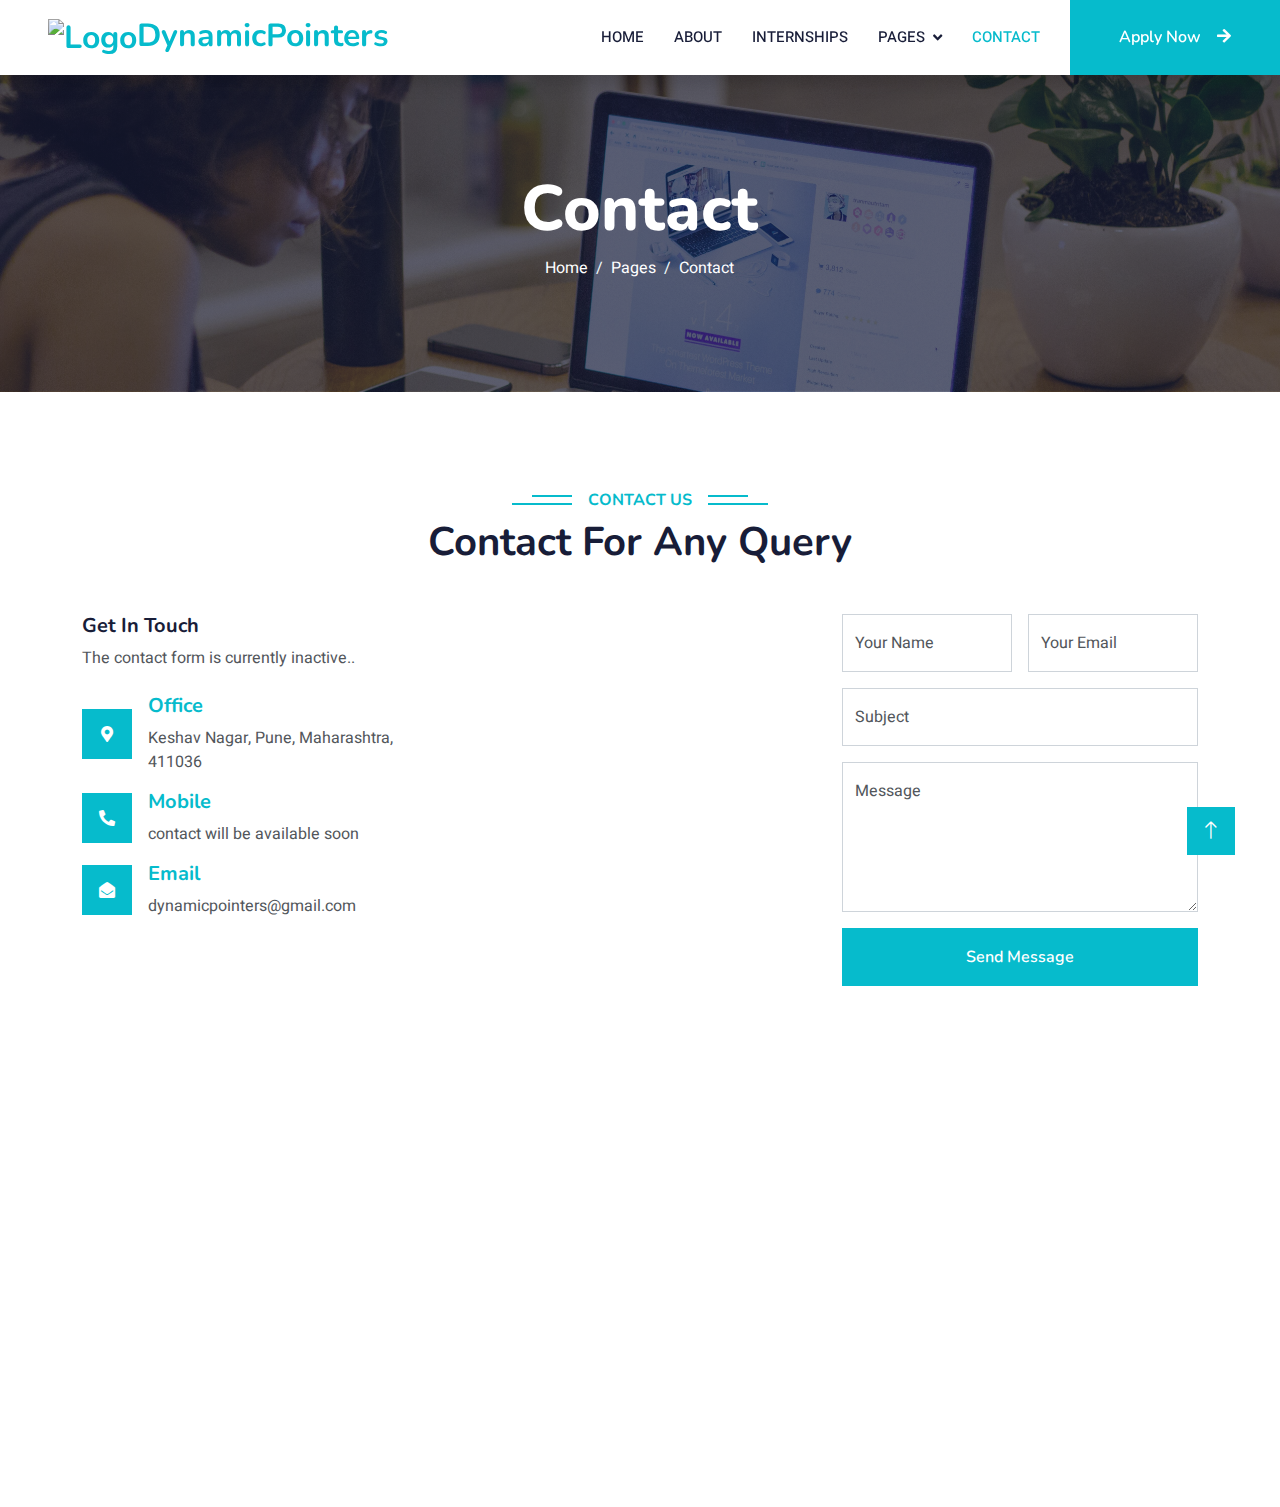
==== contact.html @ 5431453d "final website commit" ====
<!DOCTYPE html>
<html lang="en">

<head>
    <meta charset="utf-8">
    <title>DynamicPointer-World Class Internships</title>
    <meta content="width=device-width, initial-scale=1.0" name="viewport">
    <meta content="" name="keywords">
    <meta content="" name="description">

    <!-- Favicon -->
    <link href="img/favicon.ico" rel="icon">

    <!-- Google Web Fonts -->
    <link rel="preconnect" href="https://fonts.googleapis.com">
    <link rel="preconnect" href="https://fonts.gstatic.com" crossorigin>
    <link
        href="https://fonts.googleapis.com/css2?family=Heebo:wght@400;500;600&family=Nunito:wght@600;700;800&display=swap"
        rel="stylesheet">

    <!-- Icon Font Stylesheet -->
    <link href="https://cdnjs.cloudflare.com/ajax/libs/font-awesome/5.10.0/css/all.min.css" rel="stylesheet">
    <link href="https://cdn.jsdelivr.net/npm/bootstrap-icons@1.4.1/font/bootstrap-icons.css" rel="stylesheet">

    <!-- Libraries Stylesheet -->
    <link href="lib/animate/animate.min.css" rel="stylesheet">
    <link href="lib/owlcarousel/assets/owl.carousel.min.css" rel="stylesheet">

    <!-- Customized Bootstrap Stylesheet -->
    <link href="css/bootstrap.min.css" rel="stylesheet">

    <!-- Template Stylesheet -->
    <link href="css/style.css" rel="stylesheet">
</head>

<body>
    <!-- Spinner Start -->
    <div id="spinner"
        class="show bg-white position-fixed translate-middle w-100 vh-100 top-50 start-50 d-flex align-items-center justify-content-center">
        <div class="spinner-border text-primary" style="width: 3rem; height: 3rem;" role="status">
            <span class="sr-only">Loading...</span>
        </div>
    </div>
    <!-- Spinner End -->


    <!-- Navbar Start -->
    <nav class="navbar navbar-expand-lg bg-white navbar-light shadow sticky-top p-0">
        <a href="index.html" class="navbar-brand d-flex align-items-center px-4 px-lg-5">
            <h2 class="m-0 text-primary"><img src="mylogo.png" alt="Logo" class="logo-image"></i>DynamicPointers</h2>
        </a>
        <button type="button" class="navbar-toggler me-4" data-bs-toggle="collapse" data-bs-target="#navbarCollapse">
            <span class="navbar-toggler-icon"></span>
        </button>
        <div class="collapse navbar-collapse" id="navbarCollapse">
            <div class="navbar-nav ms-auto p-4 p-lg-0">
                <a href="index.html" class="nav-item nav-link">Home</a>
                <a href="about.html" class="nav-item nav-link">About</a>
                <a href="courses.html" class="nav-item nav-link">Internships</a>
                <div class="nav-item dropdown">
                    <a href="#" class="nav-link dropdown-toggle" data-bs-toggle="dropdown">Pages</a>
                    <div class="dropdown-menu fade-down m-0">
                        <a href="team.html" class="dropdown-item">Our Team</a>
                        <a href="testimonial.html" class="dropdown-item">Testimonial</a>
                        <a href="404.html" class="dropdown-item">404 Page</a>
                    </div>
                </div>
                <a href="contact.html" class="nav-item nav-link active">Contact</a>
            </div>
            <a href="https://docs.google.com/forms/d/e/1FAIpQLSdbz8KawDu999ex6ZNNZ3sDXcomk3PnUNqCn581esVLJ1L4Ig/viewform?usp=sf_link" class="btn btn-primary py-4 px-lg-5 d-none d-lg-block">Apply Now<i
                    class="fa fa-arrow-right ms-3"></i></a>
        </div>
    </nav>
    <!-- Navbar End -->


    <!-- Header Start -->
    <div class="container-fluid bg-primary py-5 mb-5 page-header">
        <div class="container py-5">
            <div class="row justify-content-center">
                <div class="col-lg-10 text-center">
                    <h1 class="display-3 text-white animated slideInDown">Contact</h1>
                    <nav aria-label="breadcrumb">
                        <ol class="breadcrumb justify-content-center">
                            <li class="breadcrumb-item"><a class="text-white" href="#">Home</a></li>
                            <li class="breadcrumb-item"><a class="text-white" href="#">Pages</a></li>
                            <li class="breadcrumb-item text-white active" aria-current="page">Contact</li>
                        </ol>
                    </nav>
                </div>
            </div>
        </div>
    </div>
    <!-- Header End -->


    <!-- Contact Start -->
    <div class="container-xxl py-5">
        <div class="container">
            <div class="text-center wow fadeInUp" data-wow-delay="0.1s">
                <h6 class="section-title bg-white text-center text-primary px-3">Contact Us</h6>
                <h1 class="mb-5">Contact For Any Query</h1>
            </div>
            <div class="row g-4">
                <div class="col-lg-4 col-md-6 wow fadeInUp" data-wow-delay="0.1s">
                    <h5>Get In Touch</h5>
                    <p class="mb-4">The contact form is currently inactive.</a>.</p>
                    <div class="d-flex align-items-center mb-3">
                        <div class="d-flex align-items-center justify-content-center flex-shrink-0 bg-primary"
                            style="width: 50px; height: 50px;">
                            <i class="fa fa-map-marker-alt text-white"></i>
                        </div>
                        <div class="ms-3">
                            <h5 class="text-primary">Office</h5>
                            <p class="mb-0">Keshav Nagar, Pune, Maharashtra, 411036</p>
                        </div>
                    </div>
                    <div class="d-flex align-items-center mb-3">
                        <div class="d-flex align-items-center justify-content-center flex-shrink-0 bg-primary"
                            style="width: 50px; height: 50px;">
                            <i class="fa fa-phone-alt text-white"></i>
                        </div>
                        <div class="ms-3">
                            <h5 class="text-primary">Mobile</h5>
                            <p class="mb-0">contact will be available soon</p>
                        </div>
                    </div>
                    <div class="d-flex align-items-center">
                        <div class="d-flex align-items-center justify-content-center flex-shrink-0 bg-primary"
                            style="width: 50px; height: 50px;">
                            <i class="fa fa-envelope-open text-white"></i>
                        </div>
                        <div class="ms-3">
                            <h5 class="text-primary">Email</h5>
                            <p class="mb-0">dynamicpointers@gmail.com</p>
                        </div>
                    </div>
                </div>
                <div class="col-lg-4 col-md-6 wow fadeInUp" data-wow-delay="0.3s">

                    <iframe
                        src="https://www.google.com/maps/embed?pb=!1m18!1m12!1m3!1d15131.925093896542!2d73.93415852988396!3d18.52974836649881!2m3!1f0!2f0!3f0!3m2!1i1024!2i768!4f13.1!3m3!1m2!1s0x3bc2c228ac984f35%3A0x114778807fe35c0!2sKeshav%20Nagar%2C%20Mundhwa%2C%20Pune%2C%20Maharashtra%20411036!5e0!3m2!1sen!2sin!4v1685007229059!5m2!1sen!2sin"
                        frameborder="0" style="min-height: 300px; border:0;" allowfullscreen="" aria-hidden="false"
                        tabindex="0">></iframe>


                    <!-- <iframe class="position-relative rounded w-100 h-100"
                        src="https://www.google.com/maps/embed?pb=!1m18!1m12!1m3!1d3001156.4288297426!2d-78.01371936852176!3d42.72876761954724!2m3!1f0!2f0!3f0!3m2!1i1024!2i768!4f13.1!3m3!1m2!1s0x4ccc4bf0f123a5a9%3A0xddcfc6c1de189567!2sNew%20York%2C%20USA!5e0!3m2!1sen!2sbd!4v1603794290143!5m2!1sen!2sbd"
                        frameborder="0" style="min-height: 300px; border:0;" allowfullscreen="" aria-hidden="false"
                        tabindex="0"></iframe> -->
                </div>
                <div class="col-lg-4 col-md-12 wow fadeInUp" data-wow-delay="0.5s">
                    <form>
                        <div class="row g-3">
                            <div class="col-md-6">
                                <div class="form-floating">
                                    <input type="text" class="form-control" id="name" placeholder="Your Name">
                                    <label for="name">Your Name</label>
                                </div>
                            </div>
                            <div class="col-md-6">
                                <div class="form-floating">
                                    <input type="email" class="form-control" id="email" placeholder="Your Email">
                                    <label for="email">Your Email</label>
                                </div>
                            </div>
                            <div class="col-12">
                                <div class="form-floating">
                                    <input type="text" class="form-control" id="subject" placeholder="Subject">
                                    <label for="subject">Subject</label>
                                </div>
                            </div>
                            <div class="col-12">
                                <div class="form-floating">
                                    <textarea class="form-control" placeholder="Leave a message here" id="message"
                                        style="height: 150px"></textarea>
                                    <label for="message">Message</label>
                                </div>
                            </div>
                            <div class="col-12">
                                <button class="btn btn-primary w-100 py-3" type="submit">Send Message</button>
                            </div>
                        </div>
                    </form>
                </div>
            </div>
        </div>
    </div>
    <!-- Contact End -->


    <!-- Footer Start -->
    <div class="container-fluid bg-dark text-light footer pt-5 mt-5 wow fadeIn" data-wow-delay="0.1s">
        <div class="container py-5">
            <div class="row g-5">
                <div class="col-lg-3 col-md-6">
                    <h4 class="text-white mb-3">Quick Link</h4>
                    <a class="btn btn-link" href="./about.html">About Us</a>
                    <a class="btn btn-link" href="./contact.html">Contact Us</a>
                    <a class="btn btn-link" href="./policy.html">Privacy Policy</a>
                    <a class="btn btn-link" href="./terms.html">Terms & Condition</a>
                    <a class="btn btn-link" href="./help.html">FAQs & Help</a>
                </div>
                <div class="col-lg-3 col-md-6">
                    <h4 class="text-white mb-3">Contact</h4>
                    <p class="mb-2"><i class="fa fa-map-marker-alt me-3"></i>Keshav Nagar, Pune, Maharashtra, 411036</p>
                    <p class="mb-2"><i class="fa fa-phone-alt me-3"></i></p>
                    <p class="mb-2"><i class="fa fa-envelope me-3"></i>dynamicpointers@gmail.com</p>
                    <div class="d-flex pt-2">
                        <a class="btn btn-outline-light btn-social" href=""><i class="fab fa-twitter"></i></a>
                        <a class="btn btn-outline-light btn-social" href=""><i class="fab fa-facebook-f"></i></a>
                        <a class="btn btn-outline-light btn-social" href=""><i class="fab fa-youtube"></i></a>
                        <a class="btn btn-outline-light btn-social" href=""><i class="fab fa-linkedin-in"></i></a>
                    </div>
                </div>
                <div class="col-lg-3 col-md-6">
                    <h4 class="text-white mb-3">Gallery</h4>
                    <div class="row g-2 pt-2">
                        <div class="col-4">
                            <img class="img-fluid bg-light p-1" src="img/course-1.jpg" alt="">
                        </div>
                        <div class="col-4">
                            <img class="img-fluid bg-light p-1" src="img/course-2.jpg" alt="">
                        </div>
                        <div class="col-4">
                            <img class="img-fluid bg-light p-1" src="img/course-3.jpg" alt="">
                        </div>
                        <div class="col-4">
                            <img class="img-fluid bg-light p-1" src="img/course-2.jpg" alt="">
                        </div>
                        <div class="col-4">
                            <img class="img-fluid bg-light p-1" src="img/course-3.jpg" alt="">
                        </div>
                        <div class="col-4">
                            <img class="img-fluid bg-light p-1" src="img/course-1.jpg" alt="">
                        </div>
                    </div>
                </div>
                <div class="col-lg-3 col-md-6">
                    <h4 class="text-white mb-3">Newsletter</h4>
                    <p>Subscribe for our latest articles and posts</p>
                    <div class="position-relative mx-auto" style="max-width: 400px;">
                        <input class="form-control border-0 w-100 py-3 ps-4 pe-5" type="text" placeholder="Your email">
                        <button type="button"
                            class="btn btn-primary py-2 position-absolute top-0 end-0 mt-2 me-2">SignUp</button>
                    </div>
                </div>
            </div>
        </div>
        <div class="container">
            <div class="copyright">
                <div class="row">
                    <div class="col-md-6 text-center text-md-start mb-3 mb-md-0">
                        &copy; <a class="border-bottom" href="#">DynamicPointer</a>, All Right Reserved.

                    </div>
                    <div class="col-md-6 text-center text-md-end">
                        <div class="footer-menu">
                            <a href="./index.html">Home</a>
                            <a href="">Cookies</a>
                            <a href="./help.html">Help</a>
                            <a href="">FQAs</a>
                        </div>
                    </div>
                </div>
            </div>
        </div>
    </div>
    <!-- Footer End -->


    <!-- Back to Top -->
    <a href="#" class="btn btn-lg btn-primary btn-lg-square back-to-top"><i class="bi bi-arrow-up"></i></a>


    <!-- JavaScript Libraries -->
    <script src="https://code.jquery.com/jquery-3.4.1.min.js"></script>
    <script src="https://cdn.jsdelivr.net/npm/bootstrap@5.0.0/dist/js/bootstrap.bundle.min.js"></script>
    <script src="lib/wow/wow.min.js"></script>
    <script src="lib/easing/easing.min.js"></script>
    <script src="lib/waypoints/waypoints.min.js"></script>
    <script src="lib/owlcarousel/owl.carousel.min.js"></script>

    <!-- Template Javascript -->
    <script src="js/main.js"></script>
</body>

</html>
---- css/style.css ----
/********** Template CSS **********/
:root {
    --primary: #06bbcc;
    --light: #f0fbfc;
    --dark: #181d38;
}

.fw-medium {
    font-weight: 600 !important;
}

.fw-semi-bold {
    font-weight: 700 !important;
}

.back-to-top {
    position: fixed;
    display: none;
    right: 45px;
    bottom: 45px;
    z-index: 99;
}

/*** Spinner ***/
#spinner {
    opacity: 0;
    visibility: hidden;
    transition: opacity 0.5s ease-out, visibility 0s linear 0.5s;
    z-index: 99999;
}

#spinner.show {
    transition: opacity 0.5s ease-out, visibility 0s linear 0s;
    visibility: visible;
    opacity: 1;
}

/*** Button ***/
.btn {
    font-family: "Nunito", sans-serif;
    font-weight: 600;
    transition: 0.5s;
}

.btn.btn-primary,
.btn.btn-secondary {
    color: #ffffff;
}

.btn-square {
    width: 38px;
    height: 38px;
}

.btn-sm-square {
    width: 32px;
    height: 32px;
}

.btn-lg-square {
    width: 48px;
    height: 48px;
}

.btn-square,
.btn-sm-square,
.btn-lg-square {
    padding: 0;
    display: flex;
    align-items: center;
    justify-content: center;
    font-weight: normal;
    border-radius: 0px;
}

/*** Navbar ***/
.navbar .dropdown-toggle::after {
    border: none;
    content: "\f107";
    font-family: "Font Awesome 5 Free";
    font-weight: 900;
    vertical-align: middle;
    margin-left: 8px;
}

.navbar-light .navbar-nav .nav-link {
    margin-right: 30px;
    padding: 25px 0;
    color: #ffffff;
    font-size: 15px;
    text-transform: uppercase;
    outline: none;
}

.navbar-light .navbar-nav .nav-link:hover,
.navbar-light .navbar-nav .nav-link.active {
    color: var(--primary);
}

@media (max-width: 991.98px) {
    .navbar-light .navbar-nav .nav-link {
        margin-right: 0;
        padding: 10px 0;
    }

    .navbar-light .navbar-nav {
        border-top: 1px solid #eeeeee;
    }
}

.navbar-light .navbar-brand,
.navbar-light a.btn {
    height: 75px;
}

.navbar-light .navbar-nav .nav-link {
    color: var(--dark);
    font-weight: 500;
}

.navbar-light.sticky-top {
    top: -100px;
    transition: 0.5s;
}

@media (min-width: 992px) {
    .navbar .nav-item .dropdown-menu {
        display: block;
        margin-top: 0;
        opacity: 0;
        visibility: hidden;
        transition: 0.5s;
    }

    .navbar .dropdown-menu.fade-down {
        top: 100%;
        transform: rotateX(-75deg);
        transform-origin: 0% 0%;
    }

    .navbar .nav-item:hover .dropdown-menu {
        top: 100%;
        transform: rotateX(0deg);
        visibility: visible;
        transition: 0.5s;
        opacity: 1;
    }
}

/*** Header carousel ***/
@media (max-width: 768px) {
    .header-carousel .owl-carousel-item {
        position: relative;
        min-height: 500px;
    }

    .header-carousel .owl-carousel-item img {
        position: absolute;
        width: 100%;
        height: 100%;
        object-fit: cover;
    }
}

.header-carousel .owl-nav {
    position: absolute;
    top: 50%;
    right: 8%;
    transform: translateY(-50%);
    display: flex;
    flex-direction: column;
}

.header-carousel .owl-nav .owl-prev,
.header-carousel .owl-nav .owl-next {
    margin: 7px 0;
    width: 45px;
    height: 45px;
    display: flex;
    align-items: center;
    justify-content: center;
    color: #ffffff;
    background: transparent;
    border: 1px solid #ffffff;
    font-size: 22px;
    transition: 0.5s;
}

.header-carousel .owl-nav .owl-prev:hover,
.header-carousel .owl-nav .owl-next:hover {
    background: var(--primary);
    border-color: var(--primary);
}

.page-header {
    background: linear-gradient(rgba(24, 29, 56, 0.7), rgba(24, 29, 56, 0.7)),
        url(../img/carousel-1.jpg);
    background-position: center center;
    background-repeat: no-repeat;
    background-size: cover;
}

.page-header-inner {
    background: rgba(15, 23, 43, 0.7);
}

.breadcrumb-item + .breadcrumb-item::before {
    color: var(--light);
}

/*** Section Title ***/
.section-title {
    position: relative;
    display: inline-block;
    text-transform: uppercase;
}

.section-title::before {
    position: absolute;
    content: "";
    width: calc(100% + 80px);
    height: 2px;
    top: 4px;
    left: -40px;
    background: var(--primary);
    z-index: -1;
}

.section-title::after {
    position: absolute;
    content: "";
    width: calc(100% + 120px);
    height: 2px;
    bottom: 5px;
    left: -60px;
    background: var(--primary);
    z-index: -1;
}

.section-title.text-start::before {
    width: calc(100% + 40px);
    left: 0;
}

.section-title.text-start::after {
    width: calc(100% + 60px);
    left: 0;
}

/*** Service ***/
.service-item {
    background: var(--light);
    transition: 0.5s;
}

.service-item:hover {
    margin-top: -10px;
    background: var(--primary);
}

.service-item * {
    transition: 0.5s;
}

.service-item:hover * {
    color: var(--light) !important;
}

/*** Categories & Courses ***/
.category img,
.course-item img {
    transition: 0.5s;
}

.category a:hover img,
.course-item:hover img {
    transform: scale(1.1);
}

/*** Team ***/
.team-item img {
    transition: 0.5s;
}

.team-item:hover img {
    transform: scale(1.1);
}

/*** Testimonial ***/
.testimonial-carousel::before {
    position: absolute;
    content: "";
    top: 0;
    left: 0;
    height: 100%;
    width: 0;
    background: linear-gradient(
        to right,
        rgba(255, 255, 255, 1) 0%,
        rgba(255, 255, 255, 0) 100%
    );
    z-index: 1;
}

.testimonial-carousel::after {
    position: absolute;
    content: "";
    top: 0;
    right: 0;
    height: 100%;
    width: 0;
    background: linear-gradient(
        to left,
        rgba(255, 255, 255, 1) 0%,
        rgba(255, 255, 255, 0) 100%
    );
    z-index: 1;
}

@media (min-width: 768px) {
    .testimonial-carousel::before,
    .testimonial-carousel::after {
        width: 200px;
    }
}

@media (min-width: 992px) {
    .testimonial-carousel::before,
    .testimonial-carousel::after {
        width: 300px;
    }
}

.testimonial-carousel .owl-item .testimonial-text,
.testimonial-carousel .owl-item.center .testimonial-text * {
    transition: 0.5s;
}

.testimonial-carousel .owl-item.center .testimonial-text {
    background: var(--primary) !important;
}

.testimonial-carousel .owl-item.center .testimonial-text * {
    color: #ffffff !important;
}

.testimonial-carousel .owl-dots {
    margin-top: 24px;
    display: flex;
    align-items: flex-end;
    justify-content: center;
}

.testimonial-carousel .owl-dot {
    position: relative;
    display: inline-block;
    margin: 0 5px;
    width: 15px;
    height: 15px;
    border: 1px solid #cccccc;
    transition: 0.5s;
}

.testimonial-carousel .owl-dot.active {
    background: var(--primary);
    border-color: var(--primary);
}

/*** Footer ***/
.footer .btn.btn-social {
    margin-right: 5px;
    width: 35px;
    height: 35px;
    display: flex;
    align-items: center;
    justify-content: center;
    color: var(--light);
    font-weight: normal;
    border: 1px solid #ffffff;
    border-radius: 35px;
    transition: 0.3s;
}

.footer .btn.btn-social:hover {
    color: var(--primary);
}

.footer .btn.btn-link {
    display: block;
    margin-bottom: 5px;
    padding: 0;
    text-align: left;
    color: #ffffff;
    font-size: 15px;
    font-weight: normal;
    text-transform: capitalize;
    transition: 0.3s;
}

.footer .btn.btn-link::before {
    position: relative;
    content: "\f105";
    font-family: "Font Awesome 5 Free";
    font-weight: 900;
    margin-right: 10px;
}

.footer .btn.btn-link:hover {
    letter-spacing: 1px;
    box-shadow: none;
}

.footer .copyright {
    padding: 25px 0;
    font-size: 15px;
    border-top: 1px solid rgba(256, 256, 256, 0.1);
}

.footer .copyright a {
    color: var(--light);
}

.footer .footer-menu a {
    margin-right: 15px;
    padding-right: 15px;
    border-right: 1px solid rgba(255, 255, 255, 0.1);
}

.footer .footer-menu a:last-child {
    margin-right: 0;
    padding-right: 0;
    border-right: none;
}

.om p {
    display: flex;
    justify-content: center;
    margin: 20px;
    padding: 20px;
}

.helpom {
    margin: 20px;
    padding: 20px;
}

.logo-image {
    width: 70px; /* adjust the width to your desired size */
    height: auto; /* maintain aspect ratio */
}

.om {
    margin-inline: 5%;
}

.heading_main{
    padding: 0 !important;
    margin: 0 !important;

}

.navbar-brand{
    padding: 0;
    margin: 0;
}

@media (max-width: 400px) {
    .heading_main{
        font-size: 17px;
    }
    .logo-image{
        width: 50px;
    }
    .navbar-toggler{
        font-size: .8rem;
    }
}
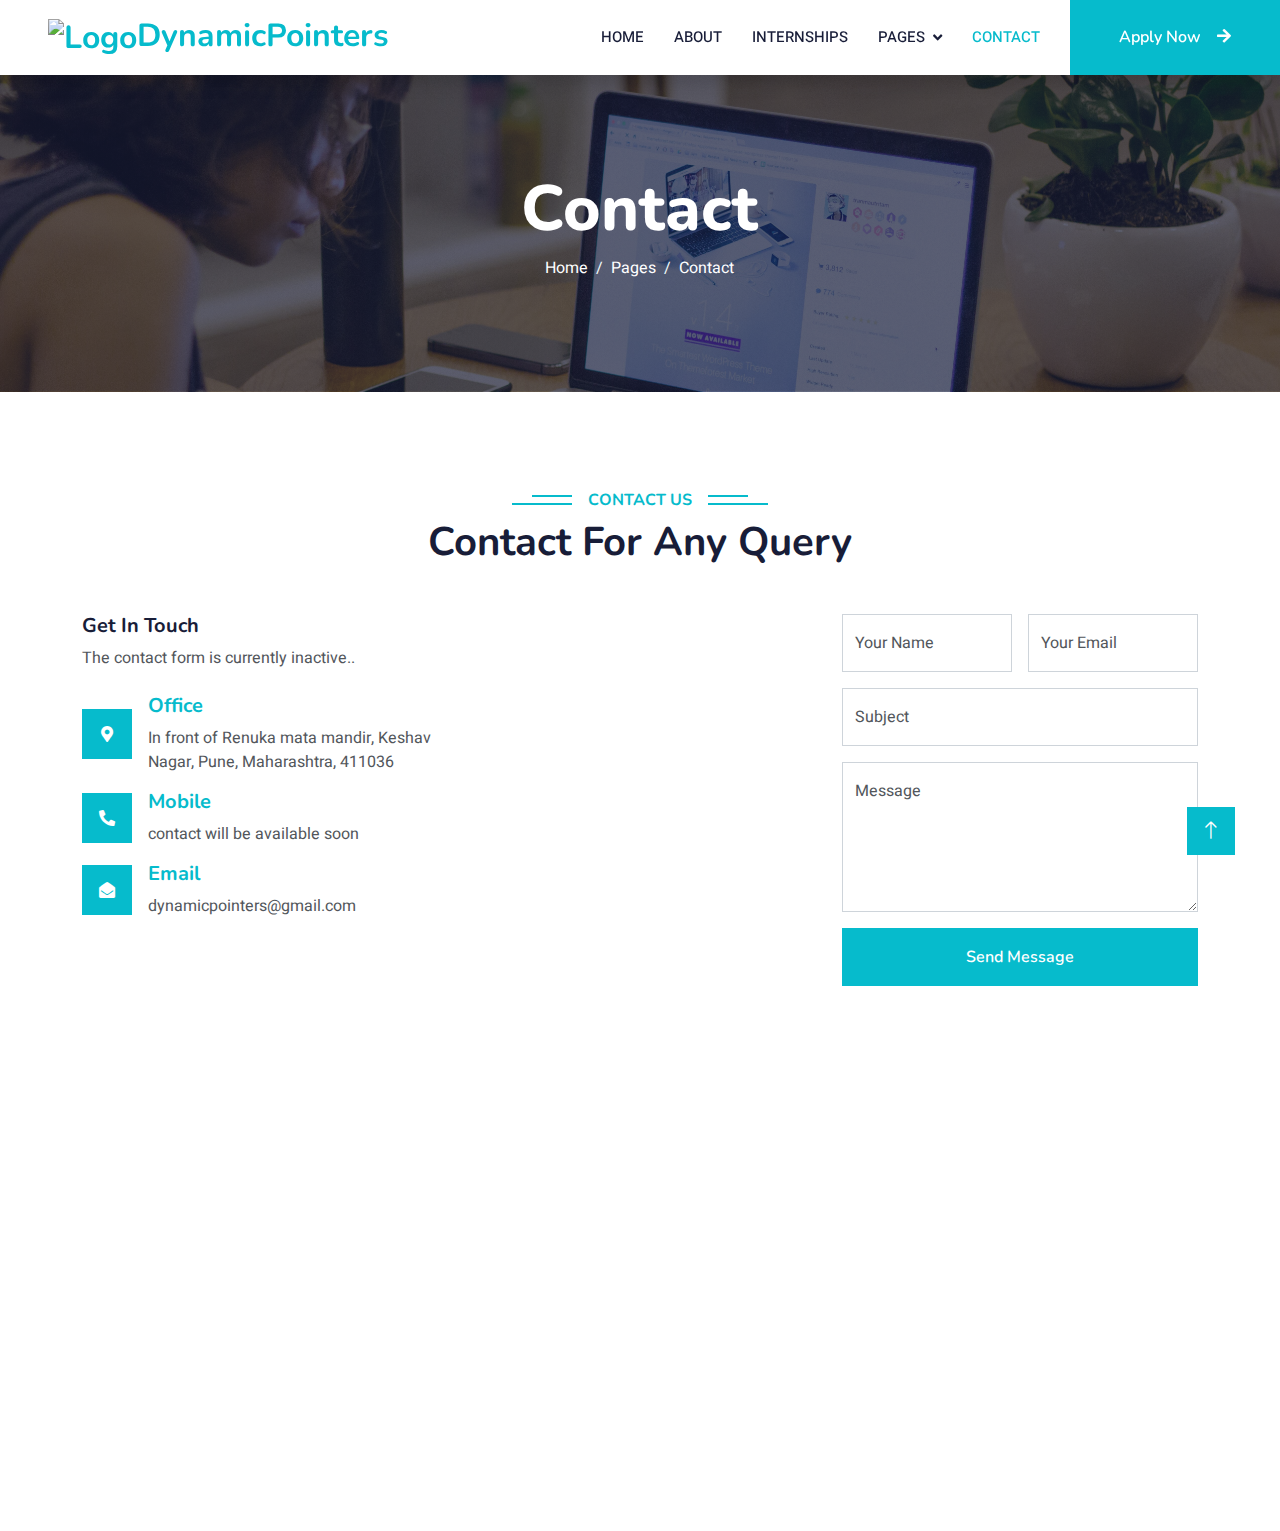
==== commit 0081a1d5: "Update contact.html" ====
--- a/contact.html
+++ b/contact.html
@@ -112,7 +112,7 @@
                         </div>
                         <div class="ms-3">
                             <h5 class="text-primary">Office</h5>
-                            <p class="mb-0">Keshav Nagar, Pune, Maharashtra, 411036</p>
+                            <p class="mb-0">In front of Renuka mata mandir, Keshav Nagar, Pune, Maharashtra, 411036</p>
                         </div>
                     </div>
                     <div class="d-flex align-items-center mb-3">
@@ -203,7 +203,7 @@
                 </div>
                 <div class="col-lg-3 col-md-6">
                     <h4 class="text-white mb-3">Contact</h4>
-                    <p class="mb-2"><i class="fa fa-map-marker-alt me-3"></i>Keshav Nagar, Pune, Maharashtra, 411036</p>
+                    <p class="mb-2"><i class="fa fa-map-marker-alt me-3"></i>In front of Renuka mata mandir, Keshav Nagar, Pune, Maharashtra, 411036</p>
                     <p class="mb-2"><i class="fa fa-phone-alt me-3"></i></p>
                     <p class="mb-2"><i class="fa fa-envelope me-3"></i>dynamicpointers@gmail.com</p>
                     <div class="d-flex pt-2">
@@ -285,4 +285,4 @@
     <script src="js/main.js"></script>
 </body>
 
-</html>+</html>
